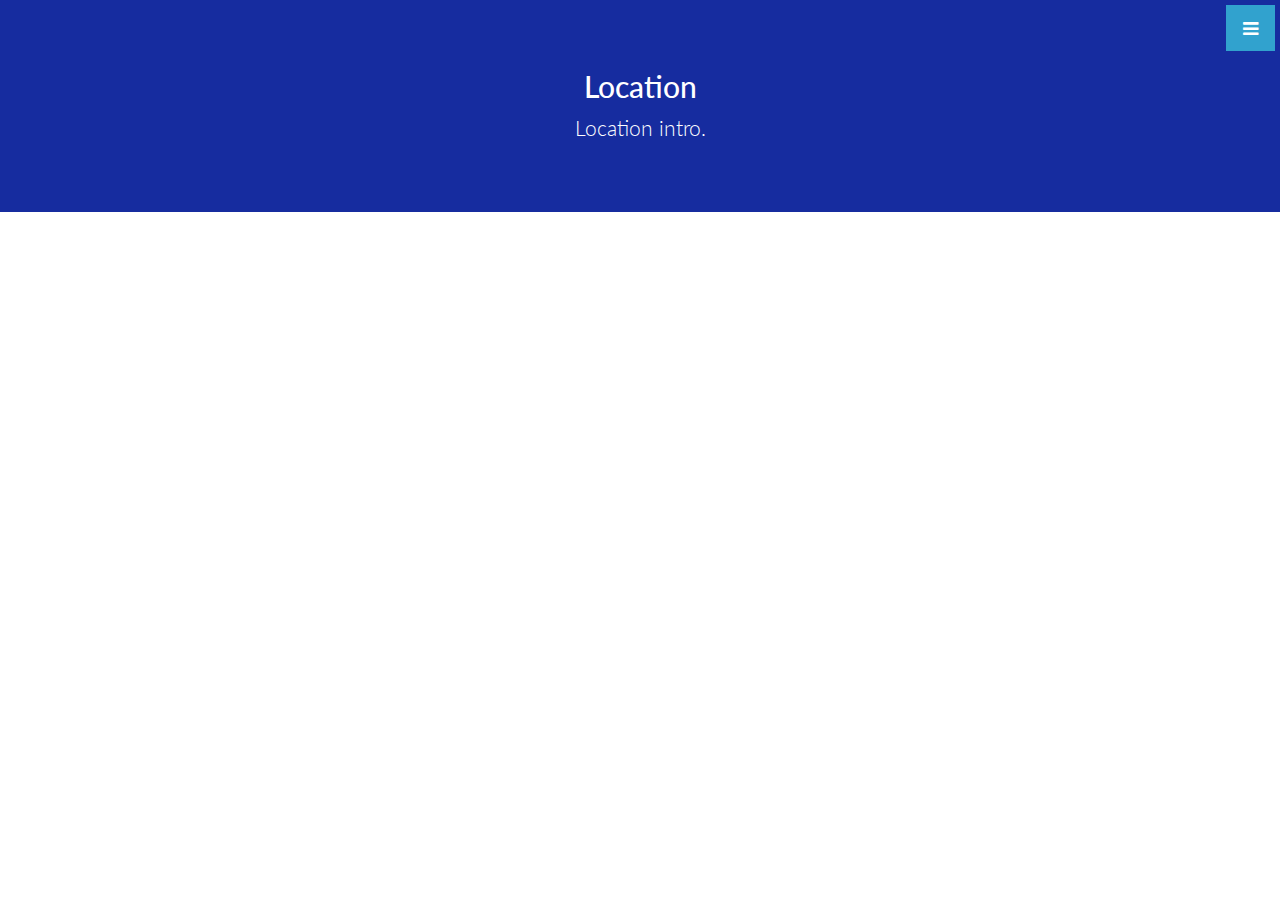
==== location.html @ 2340c2d6 "Page add/remove" ====
<!DOCTYPE html>
<html lang="en">

<head>

    <meta charset="utf-8">
    <meta http-equiv="X-UA-Compatible" content="IE=edge">
    <meta name="viewport" content="width=device-width, initial-scale=1">
    <meta name="description" content="">
    <meta name="author" content="">

    <title>Jen &amp; Leith | September 2016</title>

    <!-- Bootstrap Core CSS -->
    <link href="css/bootstrap.min.css" rel="stylesheet">

    <!-- Custom CSS -->
    <link href="css/stylish-portfolio.css" rel="stylesheet">

    <!-- Custom Fonts -->
    <link href="font-awesome/css/font-awesome.min.css" rel="stylesheet" type="text/css">
    <link href='https://fonts.googleapis.com/css?family=Homemade+Apple|Lato:400,700,300' rel='stylesheet' type='text/css'>

    <!-- HTML5 Shim and Respond.js IE8 support of HTML5 elements and media queries -->
    <!-- WARNING: Respond.js doesn't work if you view the page via file:// -->
    <!--[if lt IE 9]>
        <script src="https://oss.maxcdn.com/libs/html5shiv/3.7.0/html5shiv.js"></script>
        <script src="https://oss.maxcdn.com/libs/respond.js/1.4.2/respond.min.js"></script>
    <![endif]-->

</head>

<body>

    <!-- Navigation -->
    <a id="menu-toggle" href="#" class="btn btn-dark btn-lg toggle"><i class="fa fa-bars"></i></a>
    <nav id="sidebar-wrapper">
        <ul class="sidebar-nav">
            <a id="menu-close" href="#" class="btn btn-light btn-lg pull-right toggle"><i class="fa fa-times"></i></a>
            <li class="sidebar-brand">
                <a href="#top"  onclick = $("#menu-close").click(); >Jen &amp; Leith</a>
            </li>
            <li>
                <a href="index.html" onclick = $("#menu-close").click(); >Home</a>
            </li>
            <li>
                <a href="our-story.html" onclick = $("#menu-close").click(); >Our Story</a>
            </li>
            <li>
                <a href="wedding-party.html" onclick = $("#menu-close").click(); >The Wedding Party</a>
            </li>
            <li>
                <a href="location.html" onclick = $("#menu-close").click(); >Location &amp; Lodging</a>
            </li>
            <li>
                <a href="#" onclick = $("#menu-close").click(); >RSVP</a>
            </li>
        </ul>
    </nav>

    <!-- Header -->
    <aside class="call-to-action bg-primary">
        <div class="container">
            <div class="row">
                <div class="col-lg-12 text-center">
                    <h2>Location</h2>
                    <p class="lead">Location intro.</p>
                </div>
            </div>
        </div>
    </aside>


    <!-- Map -->
    <section id="contact" class="map">
        <iframe width="100%" height="100%" frameborder="0" scrolling="no" marginheight="0" marginwidth="0" src="https://www.google.com/maps/embed?pb=!1m18!1m12!1m3!1d3069.2611824573496!2d-105.31544544951187!3d39.7113126793525!2m3!1f0!2f0!3f0!3m2!1i1024!2i768!4f13.1!3m3!1m2!1s0x876b99611ac0b529%3A0x2a89b84e1a69e9a4!2sChief+Hosa+Lodge!5e0!3m2!1sen!2sus!4v1457660465803"></iframe>
        <br />
        <small>
            <a href="https://www.google.com/maps/embed?pb=!1m18!1m12!1m3!1d3069.2611824573496!2d-105.31544544951187!3d39.7113126793525!2m3!1f0!2f0!3f0!3m2!1i1024!2i768!4f13.1!3m3!1m2!1s0x876b99611ac0b529%3A0x2a89b84e1a69e9a4!2sChief+Hosa+Lodge!5e0!3m2!1sen!2sus!4v1457660465803"></a>
        </small>
        </iframe>
    </section>

    <!-- Footer --
    <footer>
        <div class="container">
            <div class="row">
                <div class="col-lg-10 col-lg-offset-1 text-center">
                    <h4><strong>Start Bootstrap</strong>
                    </h4>
                    <p>3481 Melrose Place<br>Beverly Hills, CA 90210</p>
                    <ul class="list-unstyled">
                        <li><i class="fa fa-phone fa-fw"></i> (123) 456-7890</li>
                        <li><i class="fa fa-envelope-o fa-fw"></i>  <a href="mailto:name@example.com">name@example.com</a>
                        </li>
                    </ul>
                    <br>
                    <ul class="list-inline">
                        <li>
                            <a href="#"><i class="fa fa-facebook fa-fw fa-3x"></i></a>
                        </li>
                        <li>
                            <a href="#"><i class="fa fa-twitter fa-fw fa-3x"></i></a>
                        </li>
                        <li>
                            <a href="#"><i class="fa fa-dribbble fa-fw fa-3x"></i></a>
                        </li>
                    </ul>
                    <hr class="small">
                    <p class="text-muted">Copyright &copy; Your Website 2014</p>
                </div>
            </div>
        </div>
    </footer>
    -->

    <!-- jQuery -->
    <script src="js/jquery.js"></script>

    <!-- Bootstrap Core JavaScript -->
    <script src="js/bootstrap.min.js"></script>

    <!-- Custom Theme JavaScript -->
    <script>
    // Closes the sidebar menu
    $("#menu-close").click(function(e) {
        e.preventDefault();
        $("#sidebar-wrapper").toggleClass("active");
    });

    // Opens the sidebar menu
    $("#menu-toggle").click(function(e) {
        e.preventDefault();
        $("#sidebar-wrapper").toggleClass("active");
    });

    // Scrolls to the selected menu item on the page
    $(function() {
        $('a[href*=#]:not([href=#])').click(function() {
            if (location.pathname.replace(/^\//, '') == this.pathname.replace(/^\//, '') || location.hostname == this.hostname) {

                var target = $(this.hash);
                target = target.length ? target : $('[name=' + this.hash.slice(1) + ']');
                if (target.length) {
                    $('html,body').animate({
                        scrollTop: target.offset().top
                    }, 1000);
                    return false;
                }
            }
        });
    });
    </script>

</body>

</html>
---- css/stylish-portfolio.css ----
/*!
 * Start Bootstrap - Stylish Portfolio Bootstrap Theme (http://startbootstrap.com)
 * Code licensed under the Apache License v2.0.
 * For details, see http://www.apache.org/licenses/LICENSE-2.0.
 */

/* Global Styles */

html,
body {
    width: 100%;
    height: 100%;
}

body {
    font-family: "Lato","Helvetica Neue",Helvetica,Arial,sans-serif;
    font-weight: 300;
    font-size: 1.6em;
    line-height: 1.5;
}

.header h1 {
    font-family: 'Homemade Apple', cursive;
}

.text-vertical-center {
    display: table-cell;
    text-align: center;
    vertical-align: middle;
}

.text-vertical-center h1 {
    margin: 0;
    padding: 0;
    font-size: 4.5em;
    font-weight: 700;
}

.bg-primary {
    background-color: #162c9f;
}

.text-muted {
    line-height: 1.4;
}

/* Custom Button Styles */

.btn-dark {
    border-radius: 0;
    color: #fff;
    background-color: #31a2ce;
}

.btn-dark:hover,
.btn-dark:focus,
.btn-dark:active {
    color: #fff;
    background-color: rgba(0,0,0,0.7);
}

.btn-light {
    border-radius: 0;
    color: #333;
    background-color: rgb(255,255,255);
}

.btn-light:hover,
.btn-light:focus,
.btn-light:active {
    color: #333;
    background-color: rgba(255,255,255,0.8);
}

/* Custom Horizontal Rule */

hr.small {
    max-width: 100px;
}

/* Side Menu */

#sidebar-wrapper {
    z-index: 1000;
    position: fixed;
    right: 0;
    width: 250px;
    height: 100%;
    margin-right: -250px;
    overflow-y: auto;
    background: #222;
    -webkit-transition: all 0.4s ease 0s;
    -moz-transition: all 0.4s ease 0s;
    -ms-transition: all 0.4s ease 0s;
    -o-transition: all 0.4s ease 0s;
    transition: all 0.4s ease 0s;
}

.sidebar-nav {
    position: absolute;
    top: 0;
    width: 250px;
    margin: 0;
    padding: 0;
    list-style: none;
}

.sidebar-nav li {
    text-indent: 20px;
    line-height: 40px;
}

.sidebar-nav li a {
    display: block;
    text-decoration: none;
    color: #999;
}

.sidebar-nav li a:hover {
    text-decoration: none;
    color: #fff;
    background: rgba(255,255,255,0.2);
}

.sidebar-nav li a:active,
.sidebar-nav li a:focus {
    text-decoration: none;
}

.sidebar-nav > .sidebar-brand {
    height: 55px;
    font-size: 18px;
    line-height: 55px;
}

.sidebar-nav > .sidebar-brand a {
    color: #999;
}

.sidebar-nav > .sidebar-brand a:hover {
    color: #fff;
    background: none;
}

#menu-toggle {
    z-index: 1;
    position: fixed;
    top: 0;
    right: 0;
}

#sidebar-wrapper.active {
    right: 250px;
    width: 250px;
    -webkit-transition: all 0.4s ease 0s;
    -moz-transition: all 0.4s ease 0s;
    -ms-transition: all 0.4s ease 0s;
    -o-transition: all 0.4s ease 0s;
    transition: all 0.4s ease 0s;
}

.toggle {
    margin: 5px 5px 0 0;
}

/* Header */

.header {
    color: #fefdfb;
    text-shadow: 2px 0px 9px #191715;
    display: table;
    position: relative;
    width: 100%;
    height: 100%;
    background: url(../img/bg.jpg) no-repeat center center scroll;
    -webkit-background-size: cover;
    -moz-background-size: cover;
    background-size: cover;
    -o-background-size: cover;
}

/* About */

.about {
    padding: 50px 0;
}

/* Services */

.services {
    padding: 50px 0;
}

.service-item {
    margin-bottom: 30px;
}

/* Callout */

.callout {
    display: table;
    width: 100%;
    height: 400px;
    color: #fff;
    background: url(../img/callout.jpg) no-repeat center center scroll;
    -webkit-background-size: cover;
    -moz-background-size: cover;
    background-size: cover;
    -o-background-size: cover;
}

/* Portfolio */

.portfolio {
    padding: 50px 0;
}

.portfolio-item {
    margin-bottom: 30px;
}

.img-portfolio {
    margin: 0 auto;
}

.img-portfolio:hover {
    opacity: 0.8;
}

/* Call to Action */

.call-to-action {
    padding: 50px 0;
}

.call-to-action .btn {
    margin: 10px;
}

/* Map */

.map {
    height: 500px;
}

@media(max-width:768px) {
    .map {
        height: 75%;
    }
}

/* Footer */

footer {
    padding: 100px 0;
}


@media(min-width:768px) {
    .header h1 {
        font-size: 80px;
    }
}
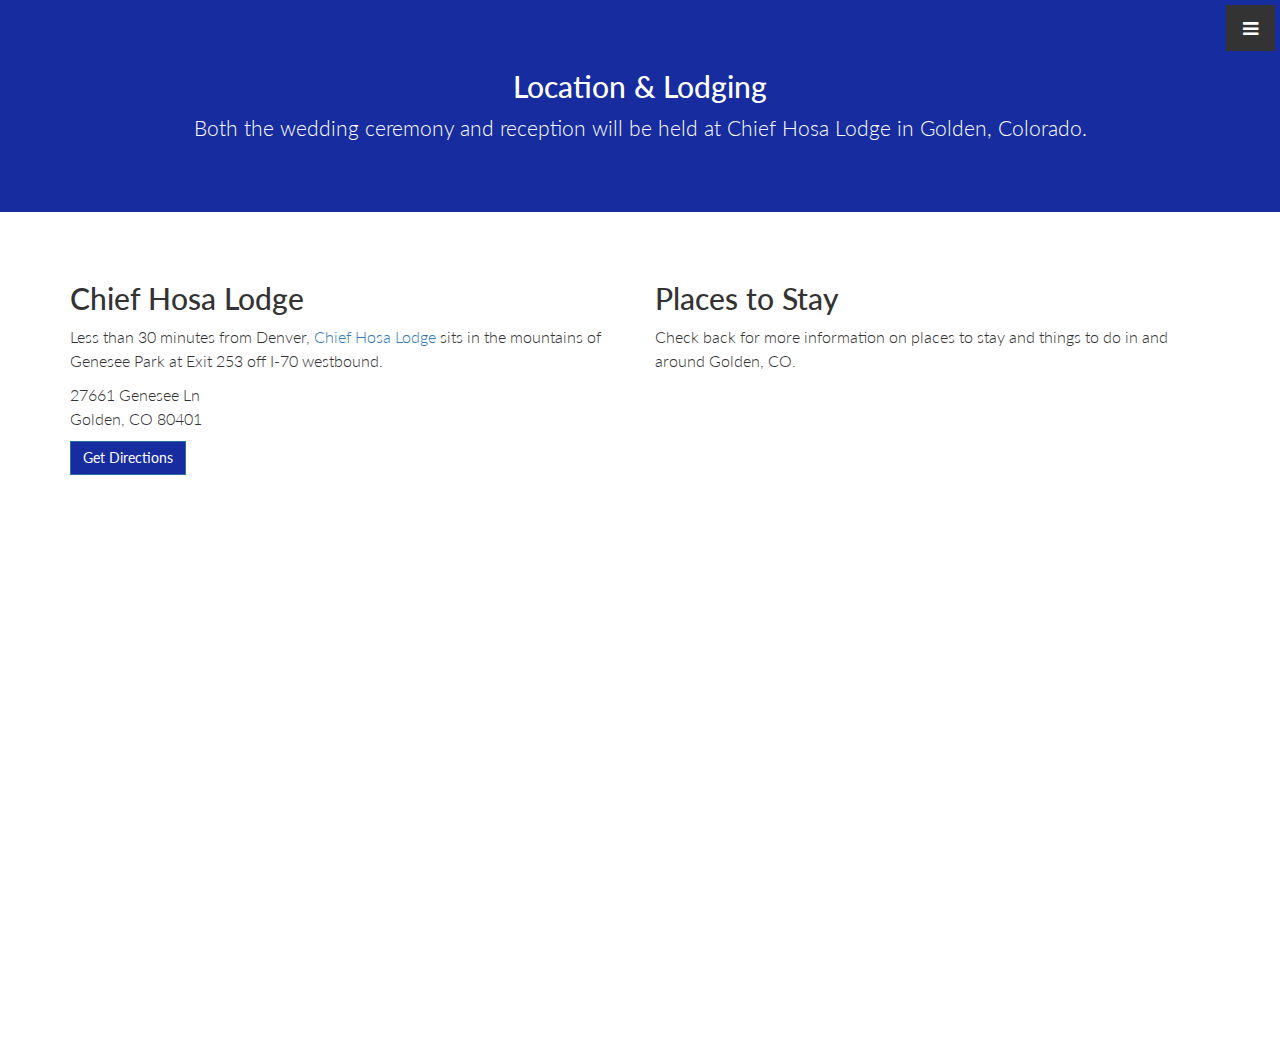
==== commit 0155dbdb: "Jen Edits" ====
--- a/location.html
+++ b/location.html
@@ -9,7 +9,7 @@
     <meta name="description" content="">
     <meta name="author" content="">
 
-    <title>Jen &amp; Leith | September 2016</title>
+    <title>Location &amp; Lodging | Leith &amp; Jen</title>
 
     <!-- Bootstrap Core CSS -->
     <link href="css/bootstrap.min.css" rel="stylesheet">
@@ -38,7 +38,7 @@
         <ul class="sidebar-nav">
             <a id="menu-close" href="#" class="btn btn-light btn-lg pull-right toggle"><i class="fa fa-times"></i></a>
             <li class="sidebar-brand">
-                <a href="#top"  onclick = $("#menu-close").click(); >Jen &amp; Leith</a>
+                <a href="index.html"  onclick = $("#menu-close").click(); >Leith &amp; Jen</a>
             </li>
             <li>
                 <a href="index.html" onclick = $("#menu-close").click(); >Home</a>
@@ -53,7 +53,7 @@
                 <a href="location.html" onclick = $("#menu-close").click(); >Location &amp; Lodging</a>
             </li>
             <li>
-                <a href="#" onclick = $("#menu-close").click(); >RSVP</a>
+                <a href="rsvp.html" onclick = $("#menu-close").click(); >RSVP</a>
             </li>
         </ul>
     </nav>
@@ -63,12 +63,39 @@
         <div class="container">
             <div class="row">
                 <div class="col-lg-12 text-center">
-                    <h2>Location</h2>
-                    <p class="lead">Location intro.</p>
+                    <h2>Location &amp; Lodging</h2>
+                    <p class="lead">Both the wedding ceremony and reception will be held at Chief Hosa Lodge in Golden, Colorado.</p>
                 </div>
             </div>
         </div>
     </aside>
+
+    <!-- About -->
+    <section id="about" class="about">
+        <div class="container">
+            <div class="row">
+                <div class="col-lg-12">
+                    <div class="row">
+                        <div class="col-sm-6">
+                            <h2>Chief Hosa Lodge</h2>
+                            <p>Less than 30 minutes from Denver, <a href="https://www.denvergov.org/content/denvergov/en/denver-parks-and-recreation/rentals-permits/rental-facilities/chief-hosa-lodge.html" target="_blank">Chief Hosa Lodge</a> sits in the mountains of Genesee Park at Exit 253 off I-70 westbound.</p>
+
+                            <p>27661 Genesee Ln<br />
+                                Golden, CO 80401</p>
+
+                            <p><a class="btn btn-primary" target="_blank" href="https://www.google.com/maps/dir//Chief+Hosa+Lodge,+27661+Genesee+Ln,+Golden,+CO+80401/@39.711313,-105.313251,16z/data=!4m12!1m3!3m2!1s0x0:0x2a89b84e1a69e9a4!2sChief+Hosa+Lodge!4m7!1m0!1m5!1m1!1s0x876b99611ac0b529:0x2a89b84e1a69e9a4!2m2!1d-105.3132514!2d39.7113127?hl=en-US">Get Directions</a></p>
+                        </div>
+                        <div class="col-sm-6">
+                            <h2>Places to Stay</h2>
+                            <p>Check back for more information on places to stay and things to do in and around Golden, CO.</p>
+                        </div>
+                    </div>
+                </div>
+            </div>
+            <!-- /.row -->
+        </div>
+        <!-- /.container -->
+    </section>
 
 
     <!-- Map -->
@@ -80,39 +107,6 @@
         </small>
         </iframe>
     </section>
-
-    <!-- Footer --
-    <footer>
-        <div class="container">
-            <div class="row">
-                <div class="col-lg-10 col-lg-offset-1 text-center">
-                    <h4><strong>Start Bootstrap</strong>
-                    </h4>
-                    <p>3481 Melrose Place<br>Beverly Hills, CA 90210</p>
-                    <ul class="list-unstyled">
-                        <li><i class="fa fa-phone fa-fw"></i> (123) 456-7890</li>
-                        <li><i class="fa fa-envelope-o fa-fw"></i>  <a href="mailto:name@example.com">name@example.com</a>
-                        </li>
-                    </ul>
-                    <br>
-                    <ul class="list-inline">
-                        <li>
-                            <a href="#"><i class="fa fa-facebook fa-fw fa-3x"></i></a>
-                        </li>
-                        <li>
-                            <a href="#"><i class="fa fa-twitter fa-fw fa-3x"></i></a>
-                        </li>
-                        <li>
-                            <a href="#"><i class="fa fa-dribbble fa-fw fa-3x"></i></a>
-                        </li>
-                    </ul>
-                    <hr class="small">
-                    <p class="text-muted">Copyright &copy; Your Website 2014</p>
-                </div>
-            </div>
-        </div>
-    </footer>
-    -->
 
     <!-- jQuery -->
     <script src="js/jquery.js"></script>
--- a/css/stylish-portfolio.css
+++ b/css/stylish-portfolio.css
@@ -40,6 +40,21 @@
     background-color: #162c9f;
 }
 
+.bg-light {
+    background-color: #adccd8;
+    color: #fefdfb;
+}
+
+.text-primary {
+    color: #162c9f;
+}
+
+.btn-primary {
+    border-radius: 0;
+    color: #fff;
+    background-color: #162c9f;
+}
+
 .text-muted {
     line-height: 1.4;
 }
@@ -49,7 +64,7 @@
 .btn-dark {
     border-radius: 0;
     color: #fff;
-    background-color: #31a2ce;
+    background-color: #333;
 }
 
 .btn-dark:hover,
@@ -61,8 +76,8 @@
 
 .btn-light {
     border-radius: 0;
-    color: #333;
-    background-color: rgb(255,255,255);
+    color: #fefdfb;
+    background-color: #adccd8;
 }
 
 .btn-light:hover,
@@ -223,9 +238,11 @@
     margin: 0 auto;
 }
 
+/*
 .img-portfolio:hover {
     opacity: 0.8;
 }
+*/
 
 /* Call to Action */
 
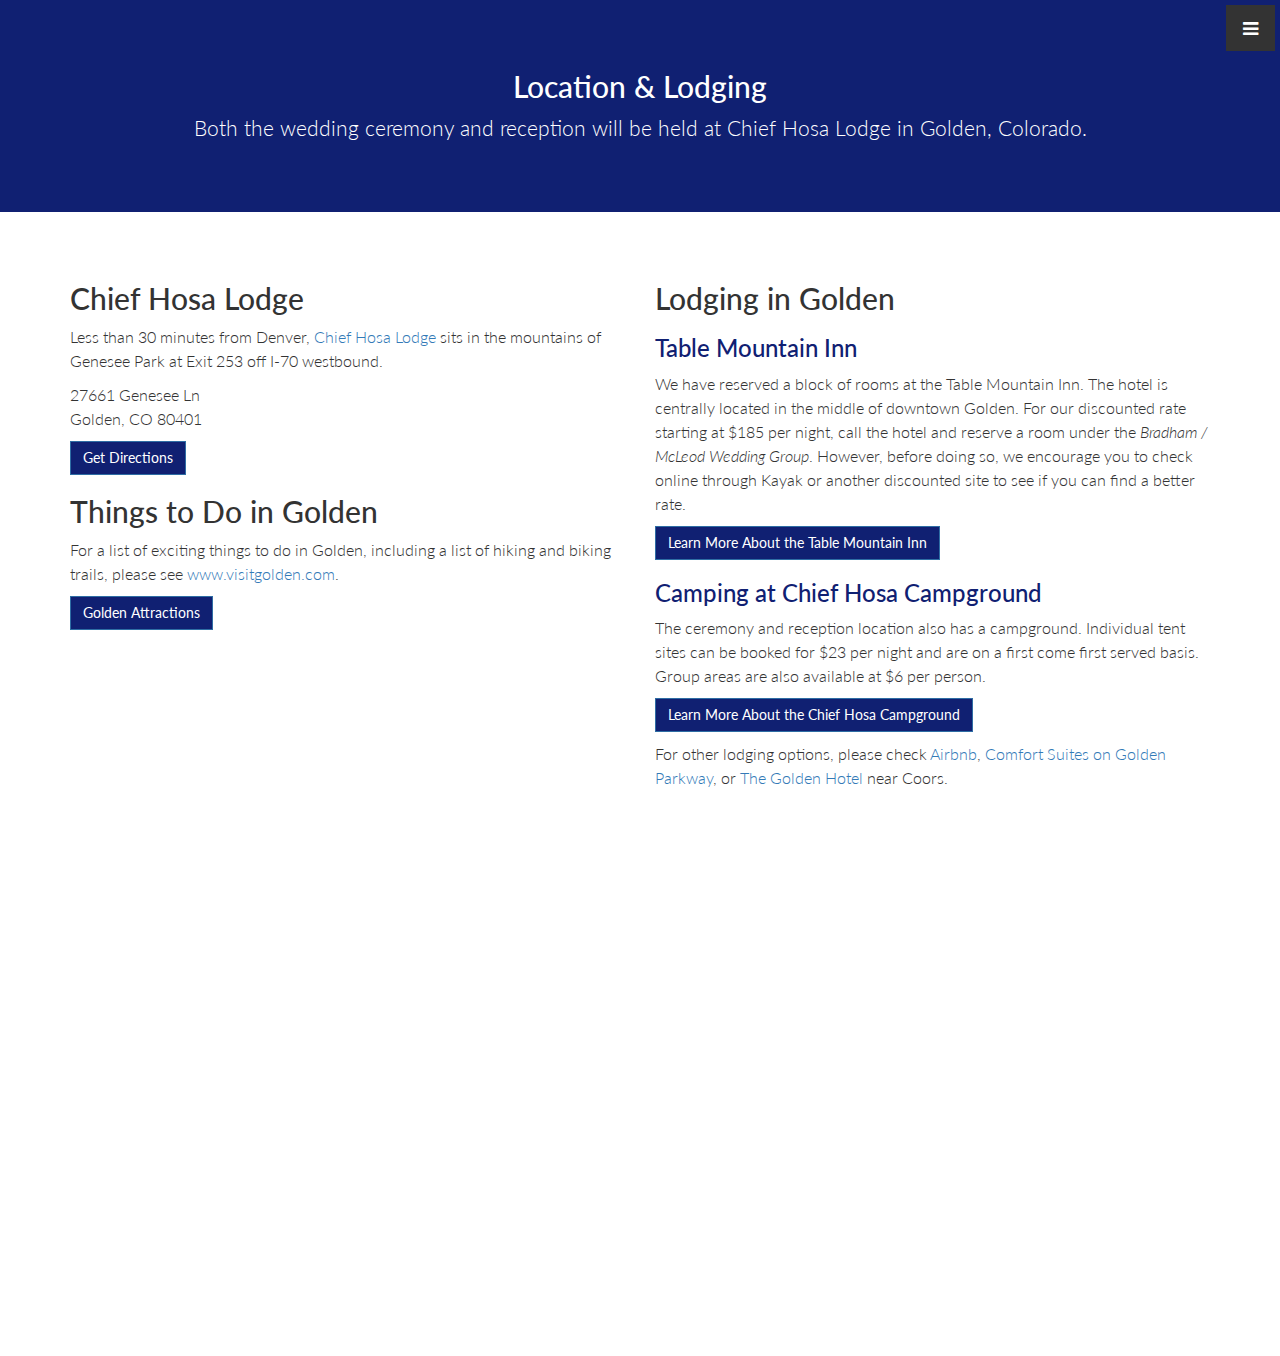
==== commit f389abb2: "Registry and Lodging Updates" ====
--- a/location.html
+++ b/location.html
@@ -53,7 +53,7 @@
                 <a href="location.html" onclick = $("#menu-close").click(); >Location &amp; Lodging</a>
             </li>
             <li>
-                <a href="rsvp.html" onclick = $("#menu-close").click(); >RSVP</a>
+                <a href="rsvp.html" onclick = $("#menu-close").click(); >RSVP &amp; Registry</a>
             </li>
         </ul>
     </nav>
@@ -84,10 +84,24 @@
                                 Golden, CO 80401</p>
 
                             <p><a class="btn btn-primary" target="_blank" href="https://www.google.com/maps/dir//Chief+Hosa+Lodge,+27661+Genesee+Ln,+Golden,+CO+80401/@39.711313,-105.313251,16z/data=!4m12!1m3!3m2!1s0x0:0x2a89b84e1a69e9a4!2sChief+Hosa+Lodge!4m7!1m0!1m5!1m1!1s0x876b99611ac0b529:0x2a89b84e1a69e9a4!2m2!1d-105.3132514!2d39.7113127?hl=en-US">Get Directions</a></p>
+
+                            <h2>Things to Do in Golden</h2>
+                            <p>For a list of exciting things to do in Golden, including a list of hiking and biking trails, please see <a target="_blank" href="http://visitgolden.com/">www.visitgolden.com</a>.</p>
+                            <p><a target="_blank" class="btn btn-primary" href="http://visitgolden.com/">Golden Attractions</a></p>
                         </div>
                         <div class="col-sm-6">
-                            <h2>Places to Stay</h2>
-                            <p>Check back for more information on places to stay and things to do in and around Golden, CO.</p>
+                            <h2>Lodging in Golden</h2>
+
+                            <h3>Table Mountain Inn</h3>
+                            <p>We have reserved a block of rooms at the Table Mountain Inn. The hotel is centrally located in the middle of downtown Golden. For our discounted rate starting at $185 per night, call the hotel and reserve a room under the <em>Bradham / McLeod Wedding Group</em>. However, before doing so, we encourage you to check online through Kayak or another discounted site to see if you can find a better rate.</p>
+                            <p><a target="_blank" class="btn btn-primary" href="http://www.tablemountaininn.com/">Learn More About the Table Mountain Inn</a></p>
+
+                            <h3>Camping at Chief Hosa Campground</h3>
+                            <p>The ceremony and reception location also has a campground. Individual tent sites can be booked for $23 per night and are on a first come first served basis. Group areas are also available at $6 per person.</p>
+                            <p><a target="_blank" class="btn btn-primary" href="https://www.denvergov.org/content/denvergov/en/denver-parks-and-recreation/parks/mountain-parks/chief-hosa-campground.html">Learn More About the Chief Hosa Campground</a></p>
+
+                            <p>For other lodging options, please check <a target="_blank" href="https://www.airbnb.com">Airbnb</a>, <a target="_blank" href="http://goldenevergreenhotel.com/">Comfort Suites on Golden Parkway</a>, or <a target="_blank" href="http://www.thegoldenhotel.com/">The Golden Hotel</a> near Coors.</p>
+
                         </div>
                     </div>
                 </div>
--- a/css/stylish-portfolio.css
+++ b/css/stylish-portfolio.css
@@ -23,6 +23,18 @@
     font-family: 'Homemade Apple', cursive;
 }
 
+#services a {
+    color:  white;
+}
+
+#services h4 {
+    color: #102072;
+}
+
+#about h3 {
+    color: #102072;
+}
+
 .text-vertical-center {
     display: table-cell;
     text-align: center;
@@ -37,22 +49,22 @@
 }
 
 .bg-primary {
-    background-color: #162c9f;
+    background-color: #102072;
 }
 
 .bg-light {
-    background-color: #adccd8;
-    color: #fefdfb;
+    background-color: #cddfe3;
+    color: #333;
 }
 
 .text-primary {
-    color: #162c9f;
+    color: #102072;
 }
 
 .btn-primary {
     border-radius: 0;
     color: #fff;
-    background-color: #162c9f;
+    background-color: #102072;
 }
 
 .text-muted {
@@ -76,15 +88,15 @@
 
 .btn-light {
     border-radius: 0;
-    color: #fefdfb;
-    background-color: #adccd8;
+    background-color: #cddfe3;
+    color: #333;
 }
 
 .btn-light:hover,
 .btn-light:focus,
 .btn-light:active {
     color: #333;
-    background-color: rgba(255,255,255,0.8);
+    background-color: #fff;
 }
 
 /* Custom Horizontal Rule */
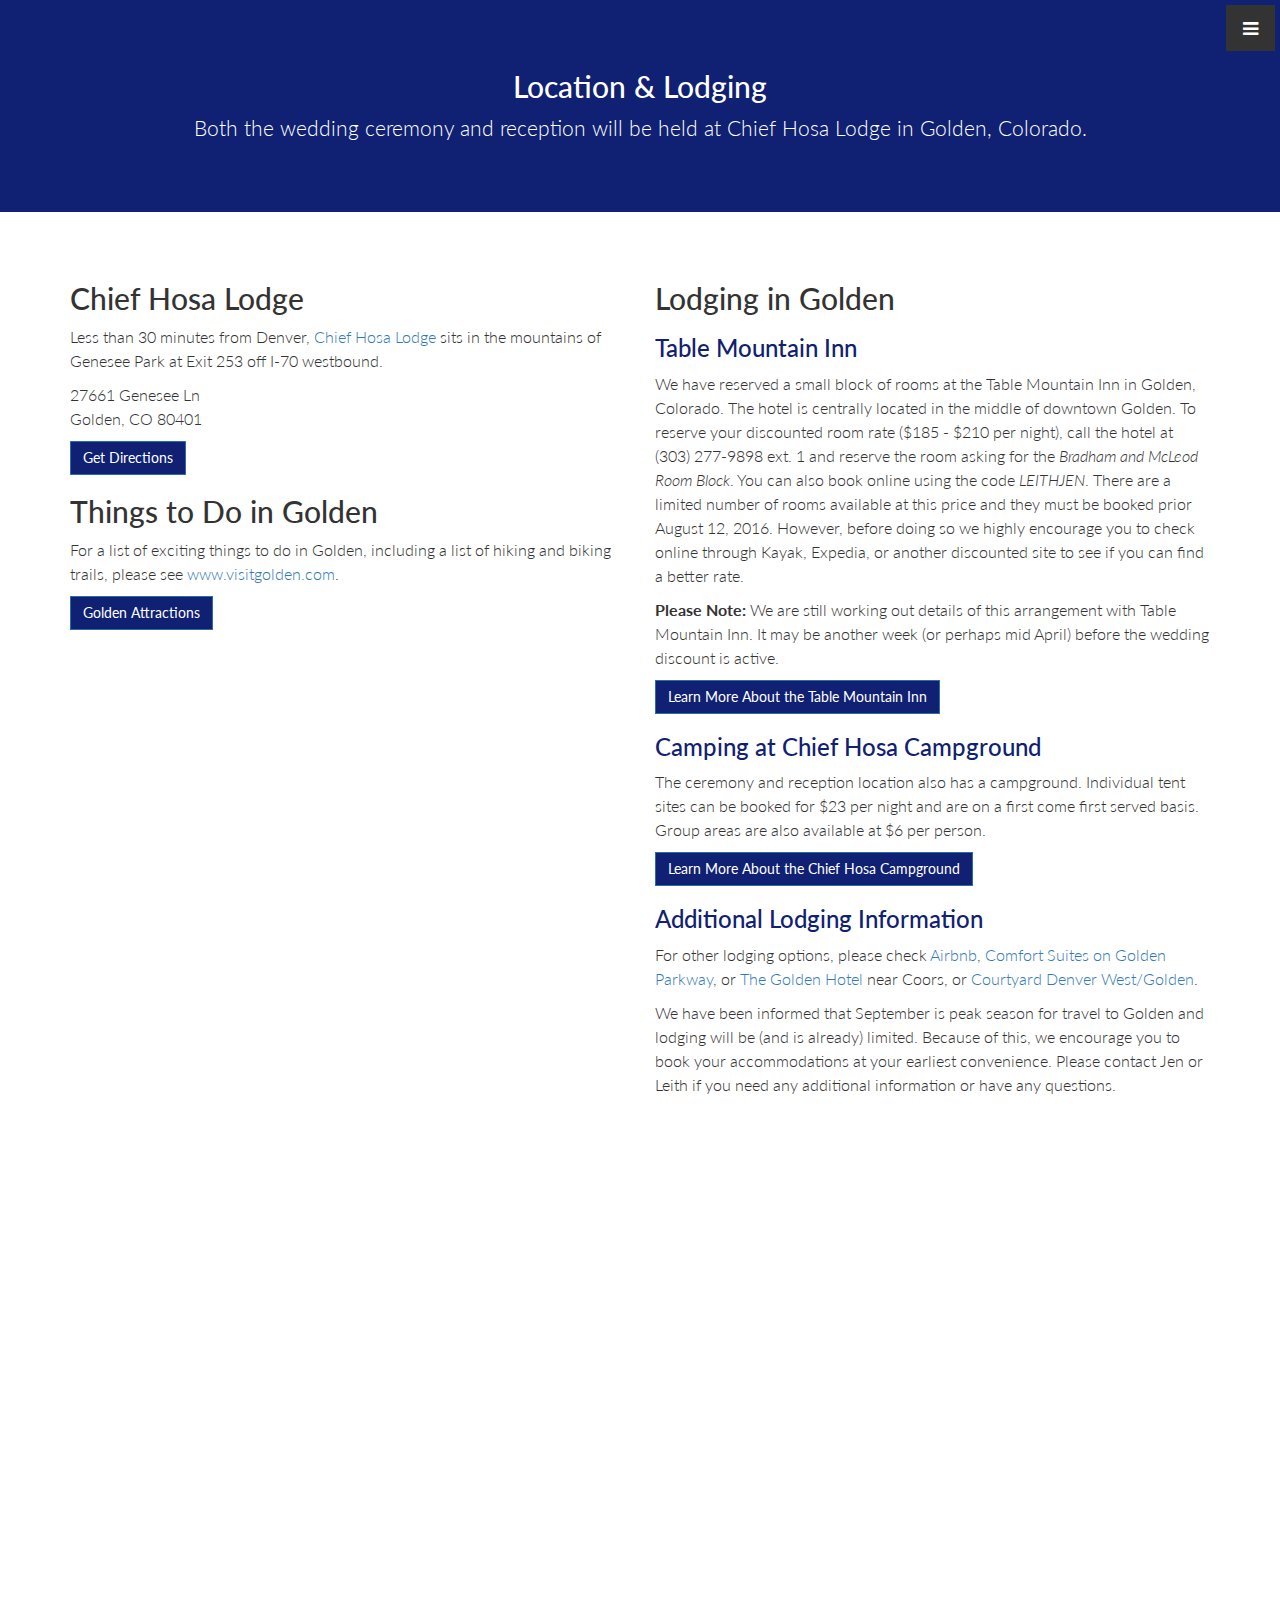
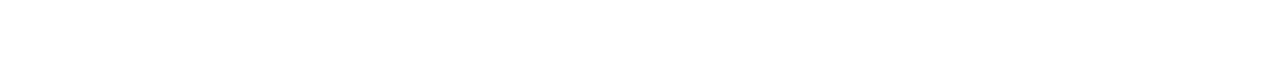
==== commit c9cd6e26: "Edits from Jen" ====
--- a/location.html
+++ b/location.html
@@ -93,15 +93,21 @@
                             <h2>Lodging in Golden</h2>
 
                             <h3>Table Mountain Inn</h3>
-                            <p>We have reserved a block of rooms at the Table Mountain Inn. The hotel is centrally located in the middle of downtown Golden. For our discounted rate starting at $185 per night, call the hotel and reserve a room under the <em>Bradham / McLeod Wedding Group</em>. However, before doing so, we encourage you to check online through Kayak or another discounted site to see if you can find a better rate.</p>
+
+                            <p>We have reserved a small block of rooms at the Table Mountain Inn in Golden, Colorado. The hotel is centrally located in the middle of downtown Golden. To reserve your discounted room rate ($185 - $210 per night), call the hotel at (303) 277-9898 ext. 1 and reserve the room asking for the <em>Bradham and McLeod Room Block</em>. You can also book online using the code <em>LEITHJEN</em>. There are a limited number of rooms available at this price and they must be booked prior August 12, 2016. However, before doing so we highly encourage you to check online through Kayak, Expedia, or another discounted site to see if you can find a better rate.</p>
+
+                            <p><strong>Please Note:</strong> We are still working out details of this arrangement with Table Mountain Inn. It may be another week (or perhaps mid April) before the wedding discount is active.</p>
+
                             <p><a target="_blank" class="btn btn-primary" href="http://www.tablemountaininn.com/">Learn More About the Table Mountain Inn</a></p>
 
                             <h3>Camping at Chief Hosa Campground</h3>
                             <p>The ceremony and reception location also has a campground. Individual tent sites can be booked for $23 per night and are on a first come first served basis. Group areas are also available at $6 per person.</p>
                             <p><a target="_blank" class="btn btn-primary" href="https://www.denvergov.org/content/denvergov/en/denver-parks-and-recreation/parks/mountain-parks/chief-hosa-campground.html">Learn More About the Chief Hosa Campground</a></p>
 
-                            <p>For other lodging options, please check <a target="_blank" href="https://www.airbnb.com">Airbnb</a>, <a target="_blank" href="http://goldenevergreenhotel.com/">Comfort Suites on Golden Parkway</a>, or <a target="_blank" href="http://www.thegoldenhotel.com/">The Golden Hotel</a> near Coors.</p>
+                            <h3>Additional Lodging Information</h3>
+                            <p>For other lodging options, please check <a target="_blank" href="https://www.airbnb.com">Airbnb</a>, <a target="_blank" href="http://goldenevergreenhotel.com/">Comfort Suites on Golden Parkway</a>, or <a target="_blank" href="http://www.thegoldenhotel.com/">The Golden Hotel</a> near Coors, or <a target="_blank" href="ttp://www.marriott.com/hotels/travel/dengl-courtyard-denver-west-golden/">Courtyard Denver West/Golden</a>.</p>
 
+                            <p>We have been informed that September is peak season for travel to Golden and lodging will be (and is already) limited. Because of this, we encourage you to book your accommodations at your earliest convenience. Please contact Jen or Leith if you need any additional information or have any questions.</p>
                         </div>
                     </div>
                 </div>
